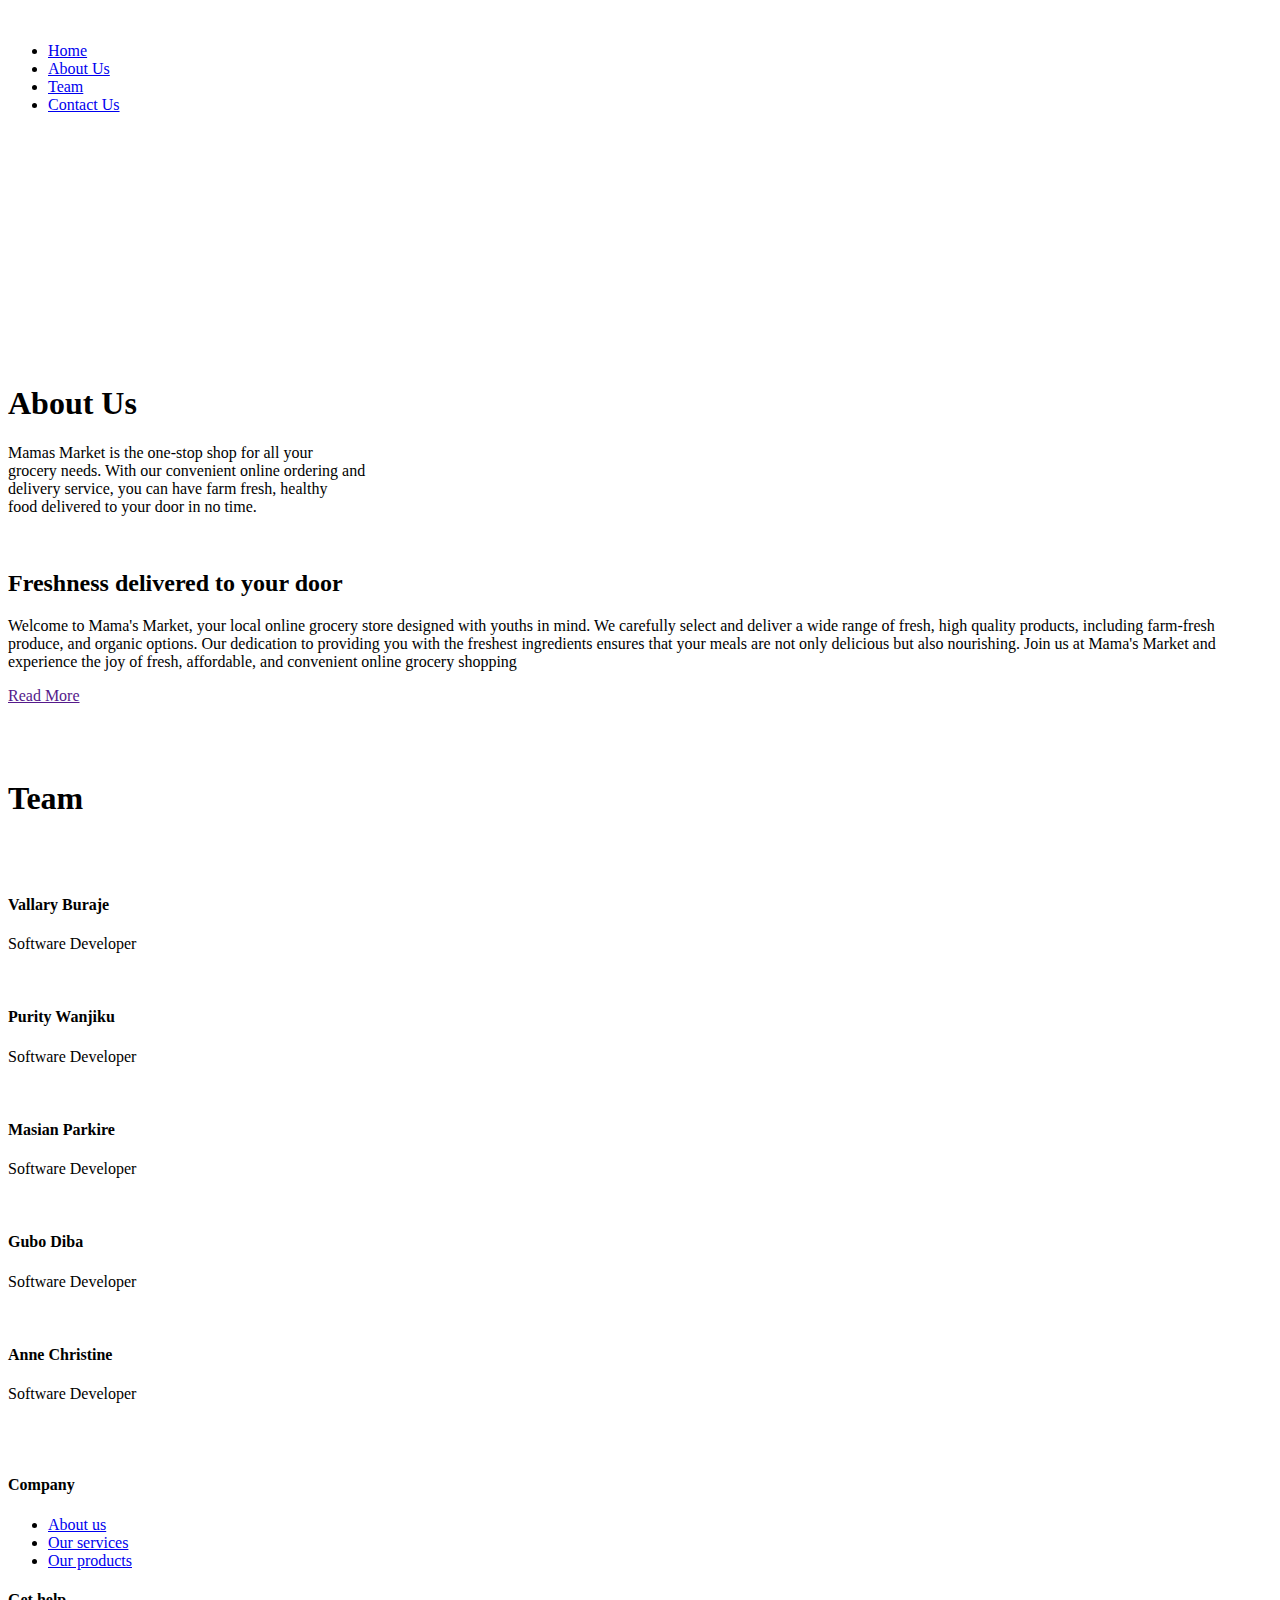
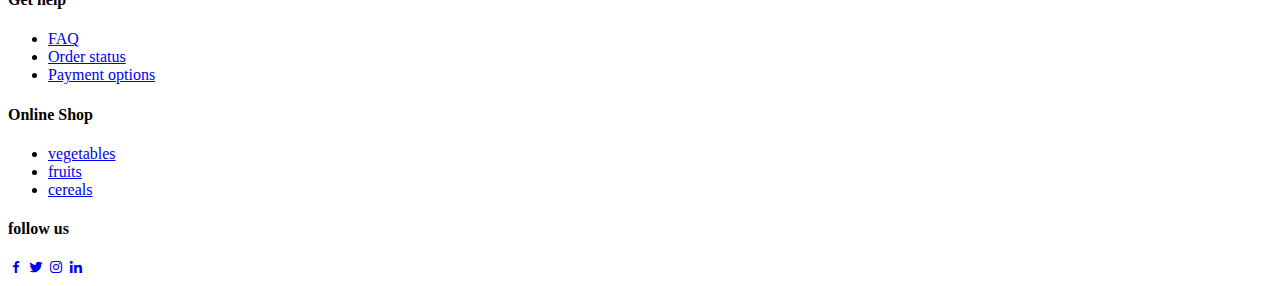
==== index.html @ 0431e55b "Rename aboutus.html to index.html" ====
<!DOCTYPE html>
<html lang="en">
<head>
    <meta charset="UTF-8">
    <meta http-equiv="X-UA-Compatible" content="IE=edge">
    <meta name="viewport" content="width=device-width, initial-scale=1.0">
    <title>Document</title>
    <link rel="stylesheet" href="style.css">
    <link href='https://unpkg.com/boxicons@2.1.4/css/boxicons.min.css' rel='stylesheet'>


</head>
<body>
     <header class="header" id="Home">
       <a href="#" class="logo"><img src="/IMAGES/images/Colored_Logo-removebg-preview (3).png " alt=""class="pic"></a> 
       <ul class="navbar">
        <li><a href="#Home" class="active">Home</a></li>
        <li><a href="#About Us" class="active">About Us</a></li>
        <li><a href="#Team" class="active">Team</a></li>
        <li><a href="#Contact Us" class="active">Contact Us</a></li>
        
        
       

       </ul>
       <br> 
       <br>
       <br>
       <br>
       
    </header> 
    <br>
    <br>
    <br>
    <br>
    <br>
    <br>
    <br>

    <div >
        <img src="/IMAGES/images/Blue and Yellow Gradient Simple Clean Online Shop Facebook Cover.png" alt=""class="wow">
    </div>
    
    <br>
    
    
    <div class="heading" id="About Us">
        <h1>About Us</h1>
        <p>Mamas Market is the one-stop shop for all your<br>grocery needs.
              With our convenient online ordering and<br>delivery service, you can have farm fresh,
              healthy<br>food delivered to your door in no time. 
         </p>
    </div>
    <div class="container">
        <section class="about" id="About Us">
            <div class="about-image">
                <img src="/IMAGES/images/image__1_-removebg-preview.png" alt=""class="bas">
            </div>
            <div class="about-content">
                <h2>Freshness delivered to your door</h2>
                <p>Welcome to Mama's Market, your local online grocery store designed with youths in mind. We carefully select and deliver a wide range of fresh, high quality products, including farm-fresh produce, and organic options. Our dedication to providing you with the freshest ingredients ensures that your meals are not only delicious but also nourishing. Join us at Mama's Market and experience the joy of fresh, affordable, and convenient online grocery shopping
                </p>
                <a href="" class="read-more">Read More</a>
            </div> 
        </section> 
    </div>
    <br>
    <br>
    <br>
      <div class="bodys" >
         <div class="wrapper" >
            <h1>Team</h1>
            <!-- <h2 class="em">Team</h2> -->
            <br>
            <div class="members" id="Team">
                <div class="team-mem">
                    <img src="/IMAGES/images/val.jpeg" alt="" class="pit">
                    <h4>Vallary Buraje</h4>
                    <p>Software Developer</p>
                </div>
                <div class="team-mem">
                    <img src="/IMAGES/images/Purity Wanjiku.jpg" alt=""class="pit">
                    <h4>Purity Wanjiku</h4>
                    <p>Software Developer</p>
                </div>
                <div class="team-mem">
                    <img src="/IMAGES/images/image (3).png" alt=""class="pit">
                    <h4>Masian Parkire</h4>
                    <p>Software Developer</p>
                </div>
                <div class="team-mem">
                    <img src="/IMAGES/images/Gubo.jpg" alt="" class="pit">
                    <h4>Gubo Diba</h4>
                    <p>Software Developer</p>
                </div>
                <div class="team-mem">
                    <img src="./IMAGES/images/image (2).png" alt=""class="pit">
                    <h4>Anne Christine</h4>
                    <p>Software Developer</p>
                </div>
            </div>
        </div> 
    </div>
    <br>
    <br>
    <footer class="footer" >
        <!-- <div class="container"> -->
            <div class="row" id="Contact Us">
                <div class="footer-col">
                    <h4>Company</h4>
                    <ul>
                        <li><a href="#">About us</a></li>
                        <li><a href="#">Our services</a></li>
                        <li><a href="#">Our products</a></li>
                        
                    </ul>
                </div>
                <div class="footer-col">
                    <h4>Get help</h4>
                    <ul>
                        <li><a href="#">FAQ</a></li>
                        <li><a href="#">Order status</a></li>
                        <li><a href="#">Payment options</a></li>
                    </ul>
                </div>
                <div class="footer-col">
                    <h4>Online Shop</h4>
                    <ul>
                        <li><a href="#">vegetables</a></li>
                        <li><a href="#">fruits</a></li>
                        <li><a href="#">cereals</a></li>
                       
                       
                    </ul>
                </div>
                <div class="footer-col">
                    <h4>follow us</h4>
                    <div class="Social-links">
                        <a href="#"> <i class='bx bxl-facebook'></i></a>
                        <a href="#"> <i class='bx bxl-twitter' ></i></a>
                        <a href="#"><i class='bx bxl-instagram' ></i></a>
                        <a href="#"><i class='bx bxl-linkedin' ></i></a>
                      
                </div>


            </div>

        </div>

    </footer>

    
  


</body>
</html>
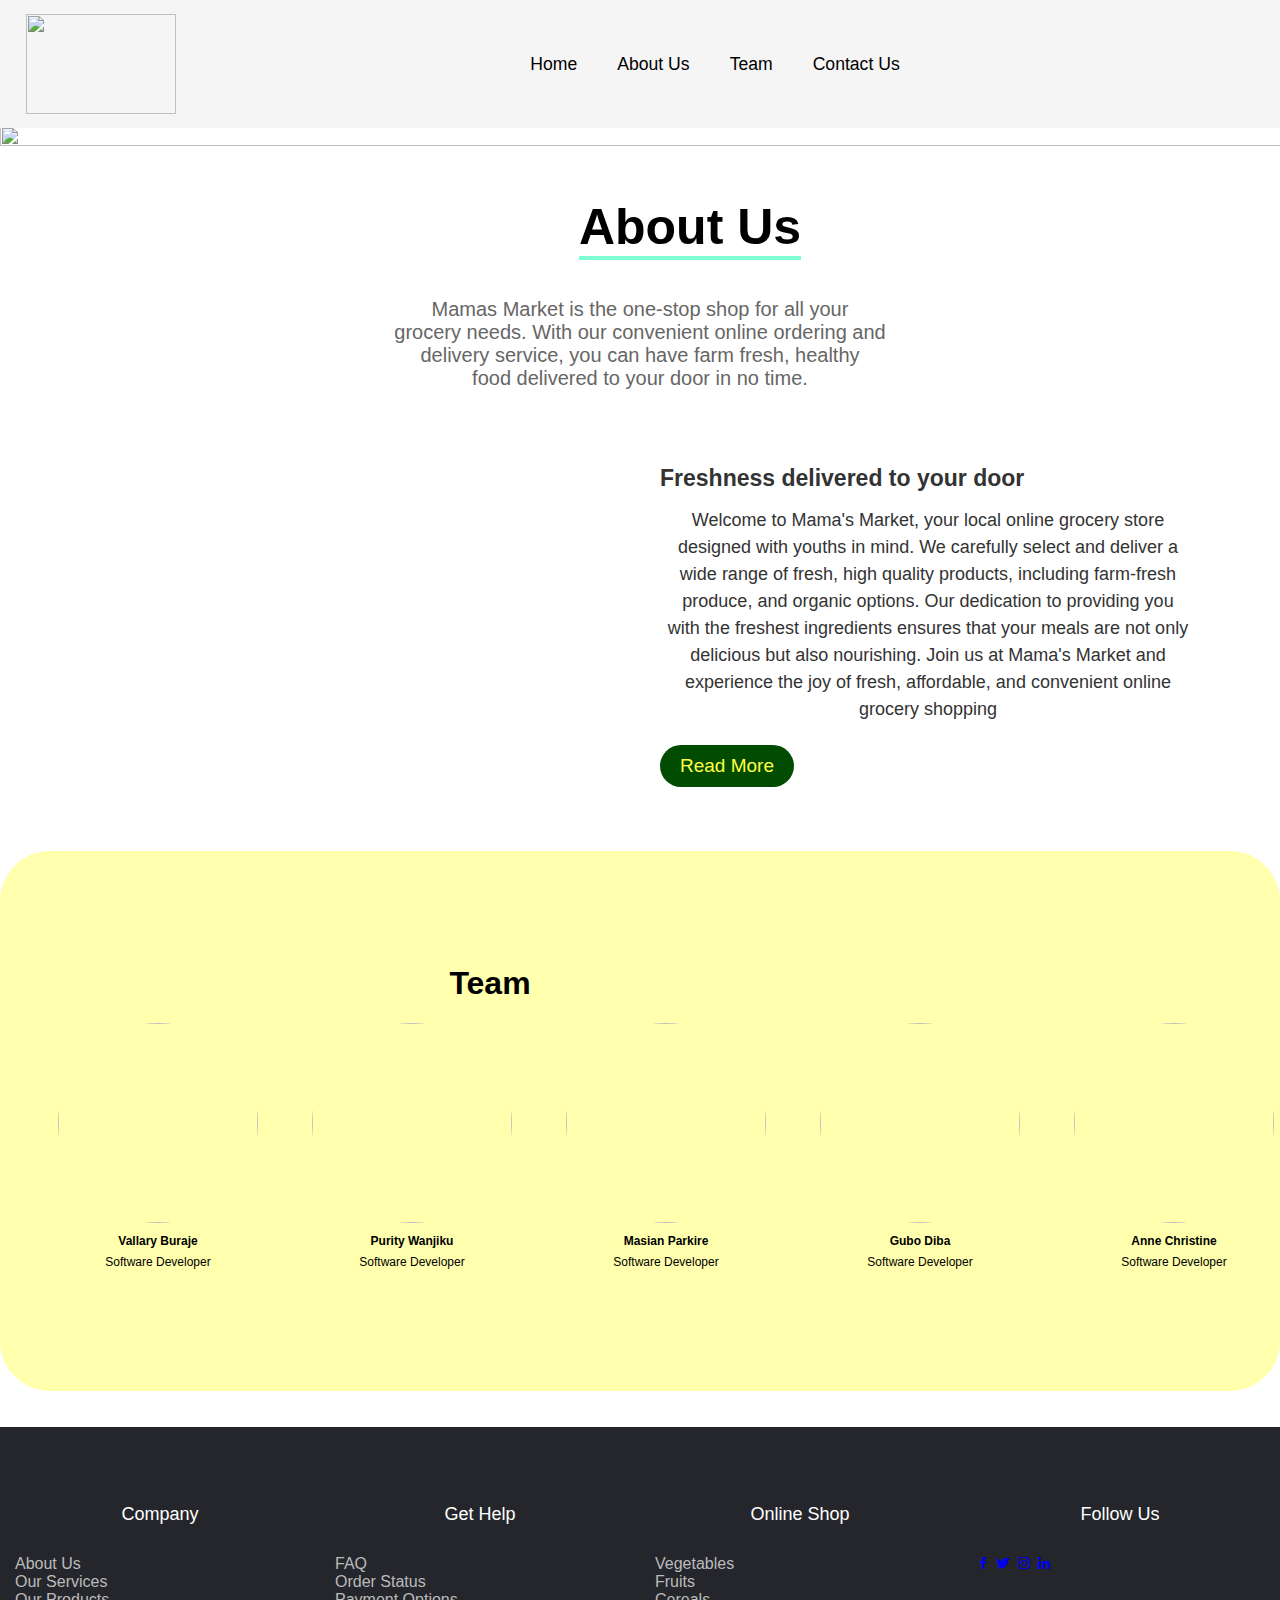
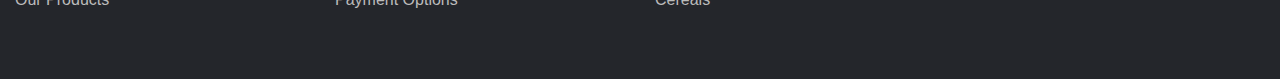
==== commit 6151bef7: "Added the footer to my index file" ====
--- a/index.html
+++ b/index.html
@@ -133,6 +133,7 @@
                        
                     </ul>
                 </div>
+                <!-- Footer -->
                 <div class="footer-col">
                     <h4>follow us</h4>
                     <div class="Social-links">
@@ -156,3 +157,4 @@
 
 </body>
 </html>
+
--- a/style.css
+++ b/style.css
@@ -0,0 +1,458 @@
+
+
+.logo{
+ display: flex; 
+ align-items: center; 
+}
+
+.logo i{
+    color: var(--main-color);
+    font-size: 28px;
+    margin-right: 1px;
+
+}
+
+.logo span{
+    color:var(--text-color);
+    font-size: 1.1rem;
+    font-weight: 600;
+}
+
+.navbar{
+    display: flex;
+    
+}
+.header{
+     background-color: whitesmoke; /* Set the background color with transparency */
+    /* backdrop-filter: blur(5px); /* Apply a blur effect to the background */
+    /* Add some border  border-radius: 8px;radius for a rounded appearance */ 
+    /* width: 200px; Set the desired width */
+    /* height: 200px; /* Set the desired height  */
+    /* background-color: white; */
+}
+ .navbar a{
+    color: var(--text-color);
+    font-size: 1.1rem;
+    font-weight: 500;
+    padding: 5px 0;
+    margin: 0px 20px;
+    transition: all .50s ease;
+} 
+
+.navbar a:hover{
+     color: var(--main-color);
+}
+.navbar a :active{
+    color: var(--main-color); 
+}   
+.pic{
+    width: 150px;
+    height: 100px;
+}
+
+
+.container{
+    max-width: 1170px;
+    
+    margin: auto;
+}
+.row{
+    display: flex;
+    flex-wrap: wrap;
+}
+ul{
+    list-style: none;
+}
+.footer{
+    background-color: #24262b;
+    padding:70px 0 ;
+    /* margin-top: 600px; */
+}
+.footer-col{
+    width: 25%;
+    padding: 0 15px;
+
+}
+.footer-col h4{
+    font-size: 18px;
+    color: #ffffff;
+    text-transform: capitalize;
+    margin-bottom:30px ;
+    font-weight: 500;
+    position: relative;
+   
+}
+.footer-col h4 ::before{
+    content: '';
+    position: absolute;
+    left: 0%;
+    bottom: -10px;
+    background-color:#e91e63 ;
+    height: 2px;
+    box-sizing: border-box;
+    width: 50px;
+
+}
+.footer-col ul li :not(:last-child){
+    margin-bottom: 10px;
+}
+.footer-col ul li a{
+    font-size: 16px;
+    text-transform: capitalize;
+    color: #ffffff;
+    text-decoration: none;
+    font-weight: 300;
+    color: #bbbbbb;
+    display: block;
+    transition: all 0.3s ease;
+
+}
+.footer-col ul li a :hover{
+    color: #ffffff;
+    padding-left: 10px;
+
+}
+.footer-col .social-links a{
+    display: inline-block;
+    height: 40px;
+    width: 40px;
+    background-color: rgba(255,255,255, 0.2);
+    margin: 0 10px 10px 0;
+    text-align: center;
+    line-height: 40px;
+    border-radius: 50%;
+    color: #ffffff;
+    transition: all 0.5s ease;
+
+    }
+    .footer-col .social-links a:hover{
+        color: #24262b;
+        background-color: #ffffff;
+
+
+    }
+    *{
+    padding: 0;
+    margin: 0;
+    box-sizing: border-box;
+    font-family: sans-serif;
+    text-decoration: none;
+    list-style: none;
+} 
+.wow{
+   width: 110%; 
+    height: 70%; 
+
+    
+} 
+
+:root{
+--bg-color:rgb(#FFFFAD);
+--text-color:#00000;
+--main-color:#fdfd29;
+
+}
+
+body{
+    min-height:100vh ;
+    background-color: var(--bg-color);
+    color: var(--text-color);
+    overflow-y: scroll;
+    overflow-x: hidden;
+}
+header{
+   position: fixed;
+   width: 100%;
+   top: 0;
+   right: 0; 
+   z-index: 1000;
+     display: flex; 
+   align-items: center;
+   justify-content: space-between;
+   background: transparent;
+   padding: 28px 12%; 
+   transition: all  .50s ease;
+  
+}
+    
+     
+    @media(max-width:767){
+        .footer-col{
+            width:50%;
+            margin-bottom: 30px;
+            display: grid;
+            grid-template-columns: repeat(1,1fr);
+        }
+    }
+    @media(max-width:574){
+        .footer-col{
+            width:100%;
+            
+        }
+    }
+
+
+@media(max-width:1280px){
+    header{
+        padding: 14px 2% ;
+        transform: 2s;
+    }
+    .navbar a{
+        padding: 5px 0;
+        margin: 0px 20px;
+    }
+
+  }
+  @media(max-width:1090px){
+    .navbar{
+        position: absolute;
+        top: 100%;
+        right: 2%;
+        width: 270px;
+        height:29vh ;
+        background: var(--main-color);
+        display: flex;
+        flex-direction: column;
+        justify-content: flex-start;
+        border-radius: 10px;
+        transition: all .50s ease;
+
+    }
+    .navbar a{
+        display: block;
+        margin:  12px 0;
+        padding: 0px 25px;
+        transition: all .50s ease;
+    }
+
+
+  }
+
+    *{
+     margin: 0px;
+    padding: 0px; 
+    box-sizing: border-box;
+    font-family: 'Roboto',sans-serif; 
+ } 
+
+ .heading{
+     width: 98%;
+     display: flex;
+     justify-content: center;
+     align-items: center;
+     flex-direction: column;
+     text-align: center;
+     margin: 30px auto;
+ } 
+ .heading h1{
+     font-size: 50px;
+     color: #000;
+      margin-bottom: 35px; 
+     position: relative;
+ }
+ .heading h1::after{
+     content: "";
+     position: absolute;
+     width: 100%;
+     height: 4px;
+     display: block;
+     margin: 0 auto;
+     background-color: aquamarine;
+ }
+ .heading p{
+     font-size: 20px;
+     color: #666;
+     margin-bottom: 35px;
+ }
+ .container{
+     width: 90%;
+     margin: 0 auto;
+     padding: 10px 20px;
+ }
+ .about{
+     display: flex;
+     justify-content: space-between;
+     align-items: center;
+     flex-wrap: wrap;
+  }
+ .about-image{
+     flex: 1;
+     margin-right: 40px;
+     overflow: hidden;
+     
+ }
+ .bas{
+    width: 1000%;
+ }
+ .about-image img{
+     max-width: 100%;
+     height: auto;
+     display: block;
+     transition: 0.5s ease; 
+ }
+ .about-image :hover img{
+     transform: scale(1.2);
+ }
+ .about-content{
+     flex: 1;
+ }
+ .about-content h2{
+     font-size: 23px;
+     margin-bottom: 15px;
+     color: #333;
+ }
+ .about-content p{
+     font-size: 18px;
+     line-height: 1.5;
+     color: #333;
+ }
+ .about-content .read-more{
+     display: inline-block;
+     padding: 10px 20px;
+     background-color:  #024c02;
+     color: #FFFF48;
+     font-size: 19px;
+     text-decoration: none;
+      border-radius: 25px; 
+     margin-top: 15px;
+     transition: 0.3s ease;
+ }
+ .about-content .read-more:hover{
+     background-color: #024c02;
+     color: #FFFF48;
+ }
+
+ .Social-links{
+    width: 150px;
+ }
+ @media screen and (max-width:768px){
+     .heading{
+        padding: 0px 20px;
+     }
+     .heading h1{
+        font-size: 30px;
+     }
+     .heading p{
+         font-size: 17px;
+         margin-bottom: 0px;
+     }
+     .container{
+        padding: 0px;
+     }
+     .about{
+         padding: 20px;
+         flex-direction: column;
+     }
+     .about-image{
+         margin-right: 0px;
+         margin-bottom: 20px;
+     }
+     .about-content{
+         padding: 0px;
+         font-size: 10px;
+     }
+     .about-content.read-more{
+         font-size: 16px;
+     }
+ } 
+
+
+    *{
+    margin: 0;
+    padding: 0;
+    box-sizing: border-box;
+    font-family: sans-serif; 
+} 
+.bodys{
+    display: flex;
+    /* justify-content: center; */
+    
+    align-items: center;
+    min-height: 60vh; 
+    background-color:#FFFFAD; 
+    padding: 50px;
+    border-radius: 50px;
+ } 
+ .wrapper{
+   /* background: wheat; */
+  width:600px ;
+  border-radius: 15px;
+  padding: 5px;
+  box-shadow: 10px 1px 10px rgba(0, 0, 0, 0,4); 
+} 
+
+h1{
+    text-align: center;
+    font-size: xx-large;
+    margin-left: 100px;
+    
+}
+
+br{
+    width: 100px;
+    margin: 10px auto;
+}
+.members{
+    display: flex;
+    gap: 3rem;
+}
+.team-mem{
+    margin: 2px;
+}
+.pit{
+    width: 200px;
+    height: 200px;
+      border-radius: 50%;  
+    margin: 1px;
+}
+h4,p{
+    text-align: center;
+    font-size: 12px;
+    margin: 7px;
+} 
+
+
+/* For mobile phones: */
+@media only screen and (max-width: 600px) {
+    .wrapper {
+      width: 90%;
+    }
+    .members {
+      flex-direction: column;
+    }
+    img {
+      width: 50px;
+      height: 50px;
+    }
+  }
+  /* For tablets: */
+  @media only screen and (min-width: 600px) and (max-width: 768px) {
+    .wrapper {
+      width: 80%;
+    }
+    .members {
+      flex-direction: row;
+    }
+    img {
+      width: 75px;
+      height: 75px;
+    }
+  }
+  /* For desktop: */
+   @media only screen and (min-width: 769px) {
+    .wrapper {
+      width: 780px;
+    }
+    .members {
+      flex-direction: row;
+    }
+    img {
+      width: 100px;
+      height: 100px;
+    }
+  }   
+  
+
+
+
+  